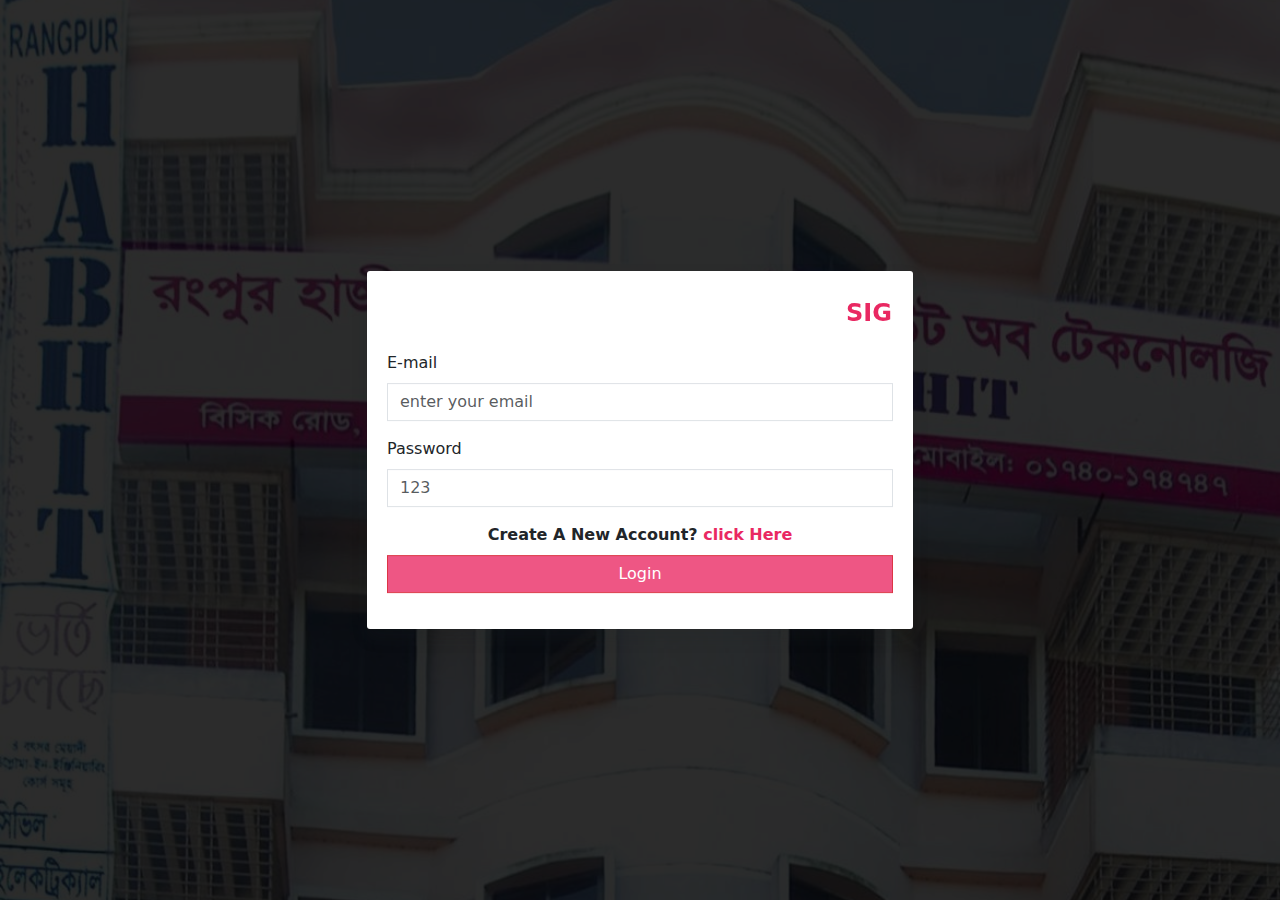
==== login.html @ c92d5ad6 "updload form desing in git hubt" ====
<!DOCTYPE html>
<html lang="en">
  <head>
    <meta charset="UTF-8" />
    <meta http-equiv="X-UA-Compatible" content="IE=edge" />
    <meta name="viewport" content="width=device-width, initial-scale=1.0" />
    <title>
      Laravel login Registration Form Desing Using html css bootstrap and
      laravel
    </title>
    <link rel="stylesheet" href="./css/bootstrap.min.css" />
    <link rel="stylesheet" href="./css/style.css" />
  </head>

  <body>
    <section class="registration">
      <div class="container">
        <div class="row">
          <div class="col-lg-6 col-12 mx-auto">
            <div class="signup-form shadow">
              <div class="signup-title my-2">
                <marquee behavior="" direction="">
                  <h4 class="fw-bold">
                    <span class="text-brand">SIGN</span> IN
                  </h4>
                </marquee>
              </div>
              <form action="" method="post">
                <!-- E-mail form group start -->
                <div class="mb-3">
                  <label for="email" class="form-label">E-mail</label>
                  <input
                    type="email"
                    name="email"
                    id="email"
                    class="form-control"
                    placeholder="enter your email"
                  />
                </div>
                <!-- E-mail form group start -->
                <div class="mb-3">
                  <label for="password" class="form-label">Password</label>
                  <input
                    type="Password"
                    name="password"
                    id="password"
                    class="form-control"
                    placeholder="123"
                  />
                </div>

                <div class="text-center mb-2">
                  <strong
                    >Create A New Account?
                    <a href="./index.html" class="text-decoration-none text-brand"
                      >click Here</a
                    ></strong
                  >
                </div>
                <!-- sing up buttton -->
                <div class="mb-3">
                  <button type="submit" class="btn btn-danger form-control">
                   Login
                  </button>
                </div>
              </form>
            </div>
          </div>
        </div>
      </div>
    </section>

    <script src="./js/bootstrap.bundle.min.js"></script>
  </body>
</html>
---- css/style.css ----
* {
    padding: 0;
    margin: 0;
    box-sizing: border-box;
    outline: none;
}



body {
    background-image: url('../images/1.jpg');
    height: 100vh;
    width: 100%;
    background-repeat: no-repeat;
    background-size: cover;
    background-position: center center;
    animation-name: example;
    animation-duration: 4s;
    animation-iteration-count: infinite;
    animation-delay: 2s;
    position: relative;
}

body::before {
    content: "";
    position: absolute;
    top: 0;
    left: 0;
    height: 100%;
    width: 100%;
    background-color: rgba(0, 0, 0, 0.918);
    opacity: .9;
    transition: .5s;
}



@keyframes example {
    0%   {
        background-image: url('../images/1.jpg');

    }
    25%  {
        background-image: url('../images/2.jpg');
    }
    50%  {
        background-image: url('../images/3.jpg');

    }
    100% {
        background-image: url('../images/4.jpg');

    }
  }

/* recode initialize */
.btn-danger {
    border-radius: 0;
    background-color: #EE5684;
    position: relative;
    z-index: 1;
}

.btn-danger::before {
    content: "";
    position: absolute;
    top: 0;
    right: 0;
    bottom: 0;
    height: 100%;
    width: 0%;
    background-color: #E92862;
    transition: .4s all;
    z-index: -1;
}

.btn-danger:hover {
    transition: .4s all;
    color: #fff;
}

.btn-danger:hover::before {
    left: 0;
    width: 100%;
    transition: .4s all;
}

.form-control {
    border-radius: 0;
}

.form-control:focus {
    box-shadow: none;
    border: 1px solid #DC3545;
}

section.registration {
    position: absolute;
    top: 50%;
    left: 50%;
    transform: translate(-50%, -50%);
    width: 100%;

}

.signup-form {
    background-color: white;
    border-radius: 3px;
    /* margin-top: 30px; */
    padding: 20px;
}

.text-brand {
    color: #E92862;
}
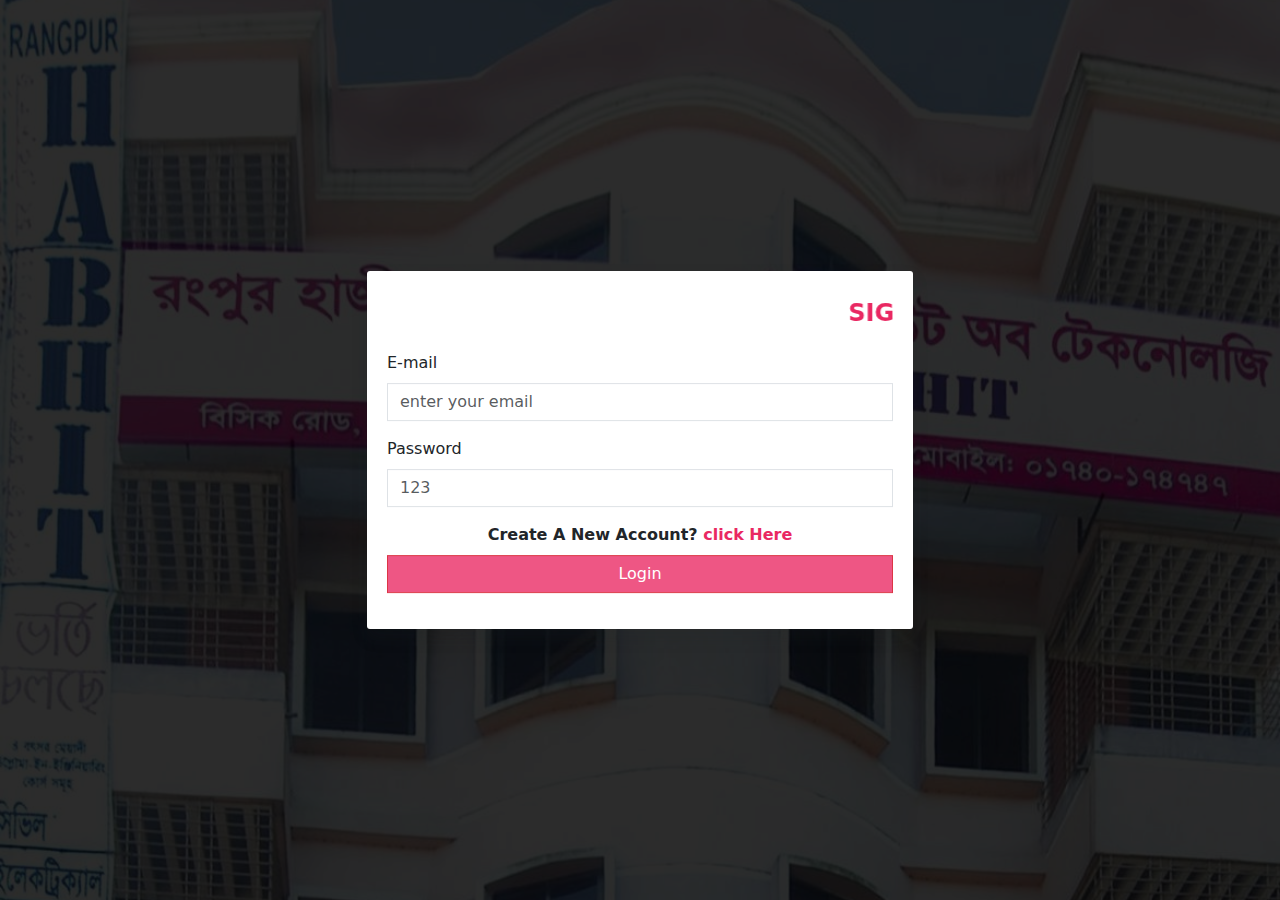
==== commit c406b99a: "comment all css and js" ====
--- a/login.html
+++ b/login.html
@@ -8,7 +8,9 @@
       Laravel login Registration Form Desing Using html css bootstrap and
       laravel
     </title>
+    <!-- BOOTSTRAP MIN CSS LATEST VERSION OF BOOOTSTRAP -->
     <link rel="stylesheet" href="./css/bootstrap.min.css" />
+    <!-- CUSOTM CSS STYLING -->
     <link rel="stylesheet" href="./css/style.css" />
   </head>
 
@@ -52,7 +54,9 @@
                 <div class="text-center mb-2">
                   <strong
                     >Create A New Account?
-                    <a href="./index.html" class="text-decoration-none text-brand"
+                    <a
+                      href="./index.html"
+                      class="text-decoration-none text-brand"
                       >click Here</a
                     ></strong
                   >
@@ -60,7 +64,7 @@
                 <!-- sing up buttton -->
                 <div class="mb-3">
                   <button type="submit" class="btn btn-danger form-control">
-                   Login
+                    Login
                   </button>
                 </div>
               </form>
@@ -70,6 +74,7 @@
       </div>
     </section>
 
+    <!-- BOOTSTTAP MIN JS LATEST VERSIN OF BOOTSTRAP 5 -->
     <script src="./js/bootstrap.bundle.min.js"></script>
   </body>
 </html>
